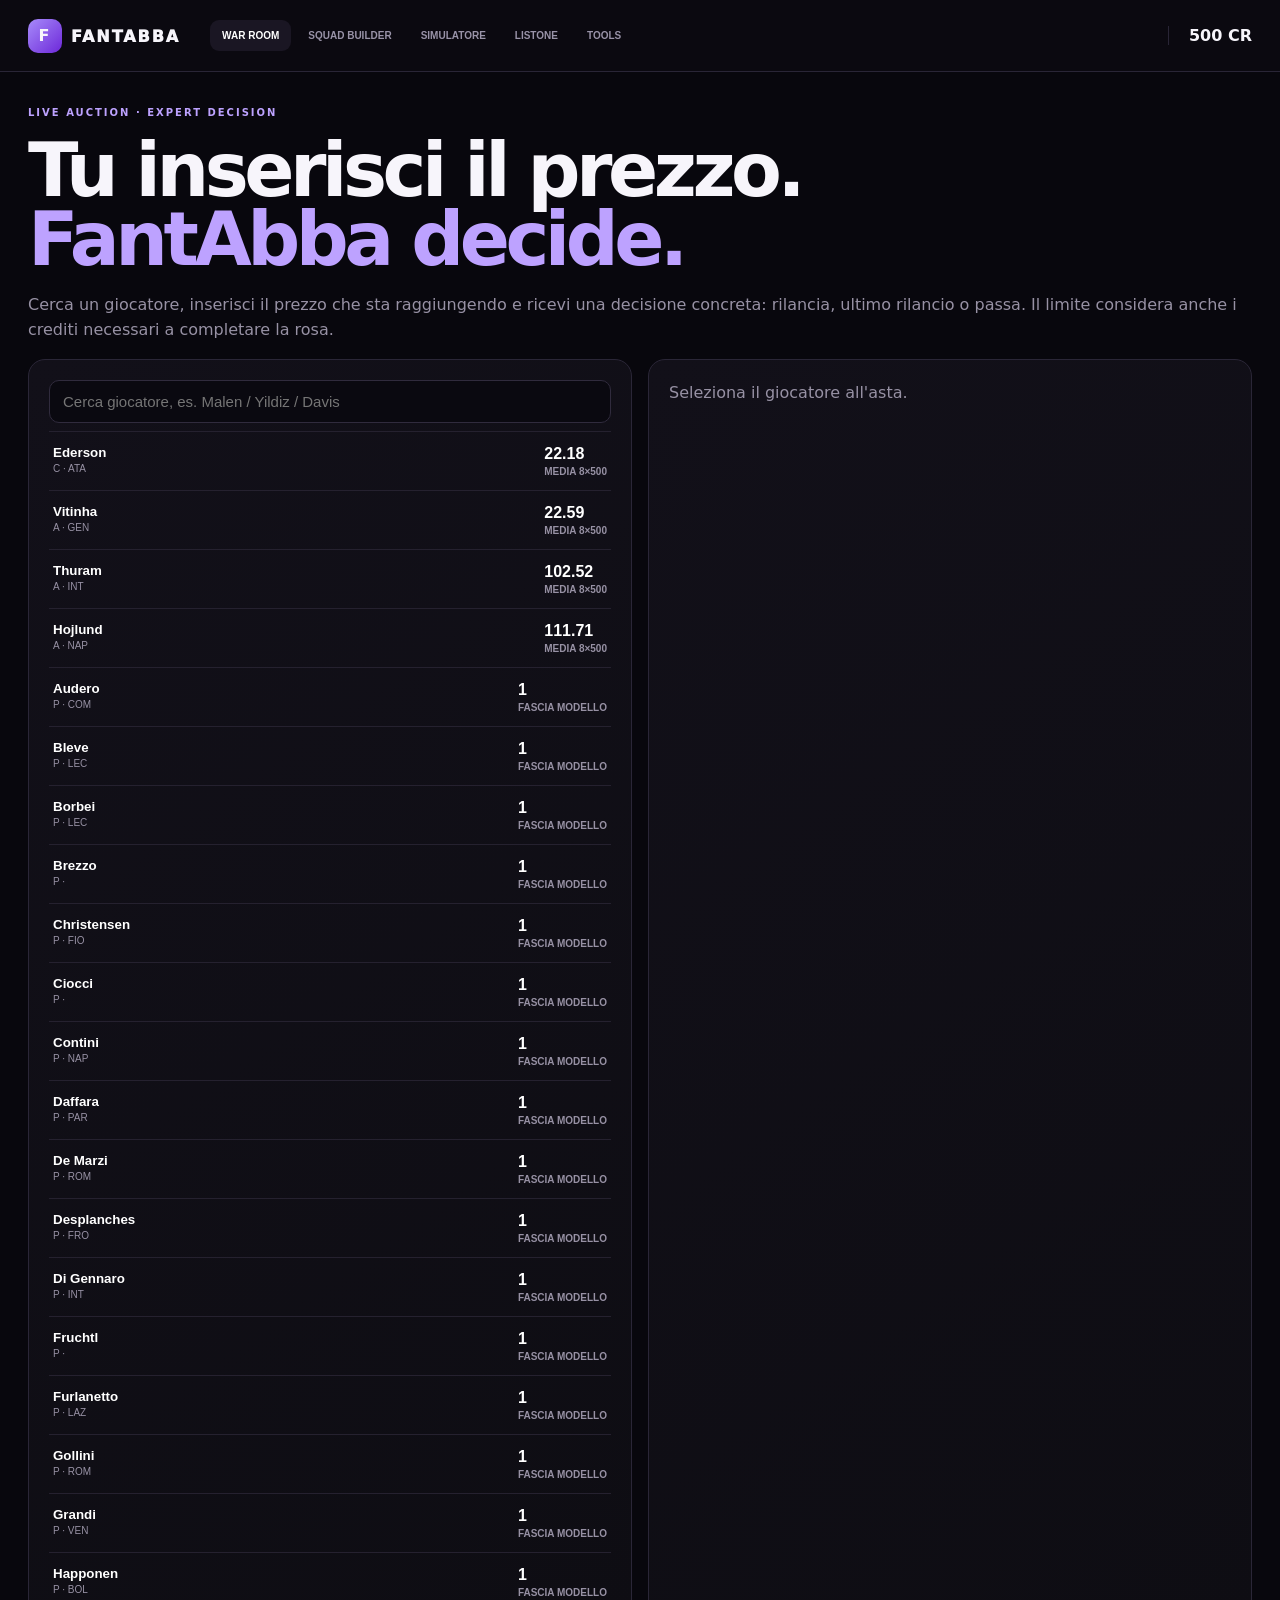
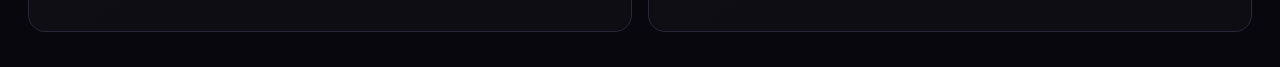
==== index.html @ ff983adf "Load verified auction references before the expert engine" ====
<!doctype html>
<html lang="it">
<head><meta charset="utf-8"><meta name="viewport" content="width=device-width,initial-scale=1"><meta name="theme-color" content="#08070d"><meta name="description" content="FantAbba — expert auction decision engine"><title>FantAbba — Expert Auction Engine</title></head>
<body><div style="font-family:system-ui;padding:40px;background:#08070d;color:#fff;min-height:100vh">Caricamento FantAbba…</div><script src="price-overrides.js?v=1"></script><script src="fantabba-engine.js?v=2"></script></body>
</html>
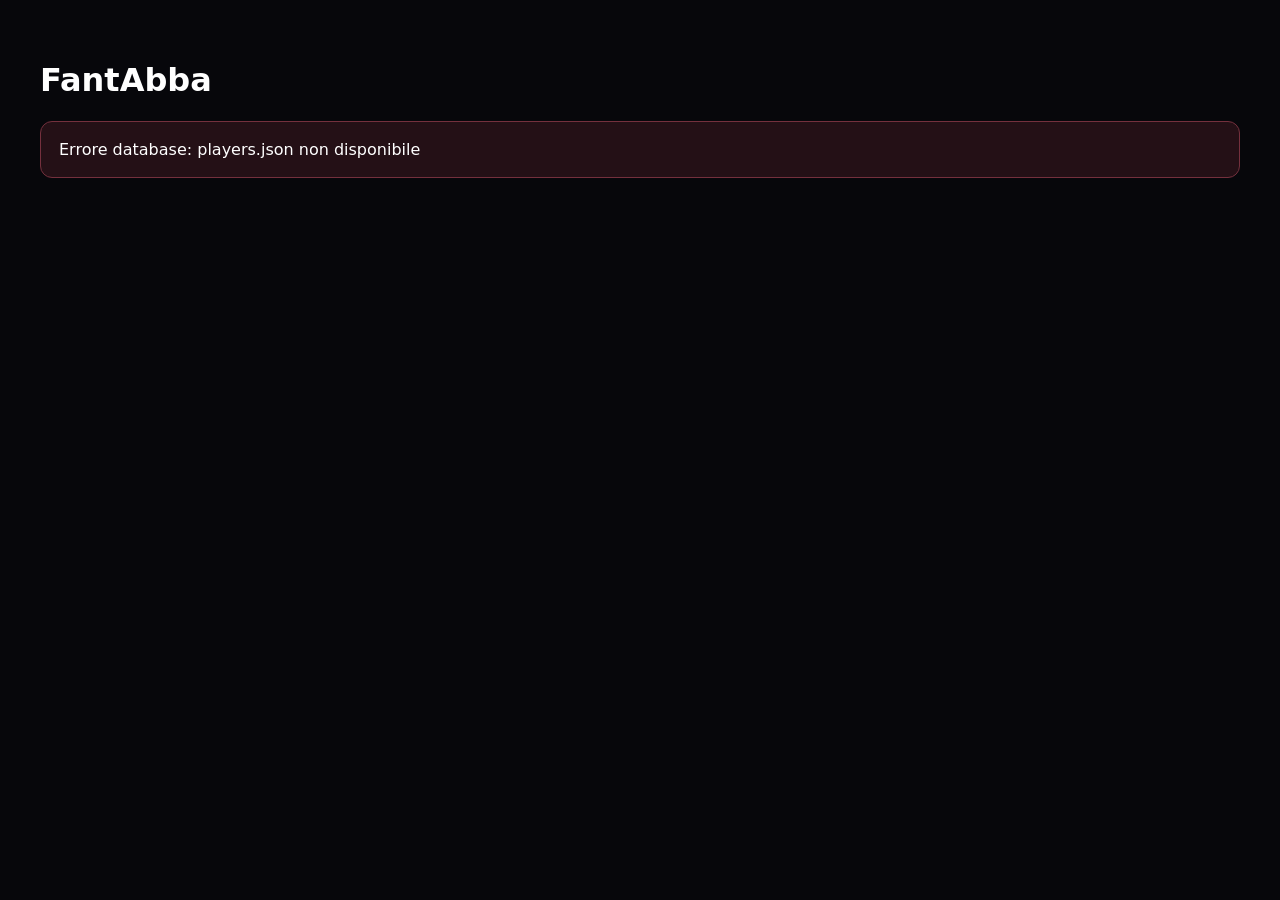
==== commit 13c95542: "FantAbba V6: switch to single stable frontend" ====
--- a/index.html
+++ b/index.html
@@ -1,5 +1 @@
-<!doctype html>
-<html lang="it">
-<head><meta charset="utf-8"><meta name="viewport" content="width=device-width,initial-scale=1"><meta name="theme-color" content="#08070d"><meta name="description" content="FantAbba — expert auction decision engine"><title>FantAbba — Expert Auction Engine</title></head>
-<body><div style="font-family:system-ui;padding:40px;background:#08070d;color:#fff;min-height:100vh">Caricamento FantAbba…</div><script src="price-overrides.js?v=1"></script><script src="fantabba-engine.js?v=2"></script></body>
-</html>
+<!doctype html><html lang="it"><head><meta charset="utf-8"><meta name="viewport" content="width=device-width,initial-scale=1"><meta name="theme-color" content="#07070b"><meta name="description" content="FantAbba — motore esperto per l'asta del fantacalcio"><title>FantAbba — Expert Fantasy Football Engine</title></head><body><div style="font-family:system-ui;padding:40px;background:#07070b;color:#fff;min-height:100vh">Avvio FantAbba…</div><script src="fantabba-v6.js?v=1"></script></body></html>
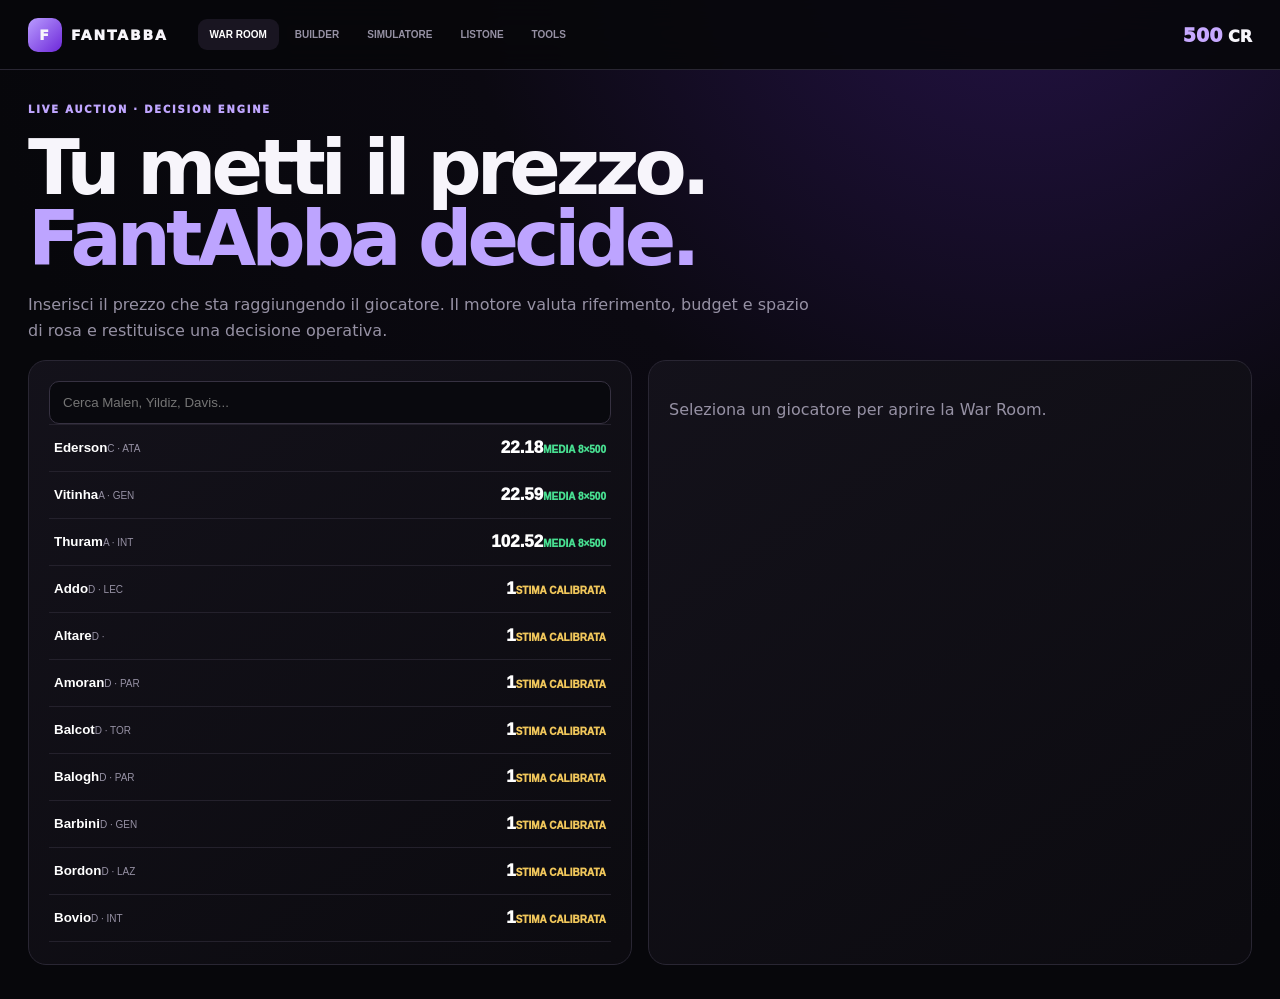
==== commit d272e61f: "FantAbba V6: load verified auction price layer before engine" ====
--- a/index.html
+++ b/index.html
@@ -1 +1 @@
-<!doctype html><html lang="it"><head><meta charset="utf-8"><meta name="viewport" content="width=device-width,initial-scale=1"><meta name="theme-color" content="#07070b"><meta name="description" content="FantAbba — motore esperto per l'asta del fantacalcio"><title>FantAbba — Expert Fantasy Football Engine</title></head><body><div style="font-family:system-ui;padding:40px;background:#07070b;color:#fff;min-height:100vh">Avvio FantAbba…</div><script src="fantabba-v6.js?v=1"></script></body></html>+<!doctype html><html lang="it"><head><meta charset="utf-8"><meta name="viewport" content="width=device-width,initial-scale=1"><meta name="theme-color" content="#07070b"><meta name="description" content="FantAbba — motore esperto per l'asta del fantacalcio"><title>FantAbba — Expert Fantasy Football Engine</title></head><body><div style="font-family:system-ui;padding:40px;background:#07070b;color:#fff;min-height:100vh">Avvio FantAbba…</div><script src="price-overrides.js?v=2"></script><script src="fantabba-v6.js?v=2"></script></body></html>
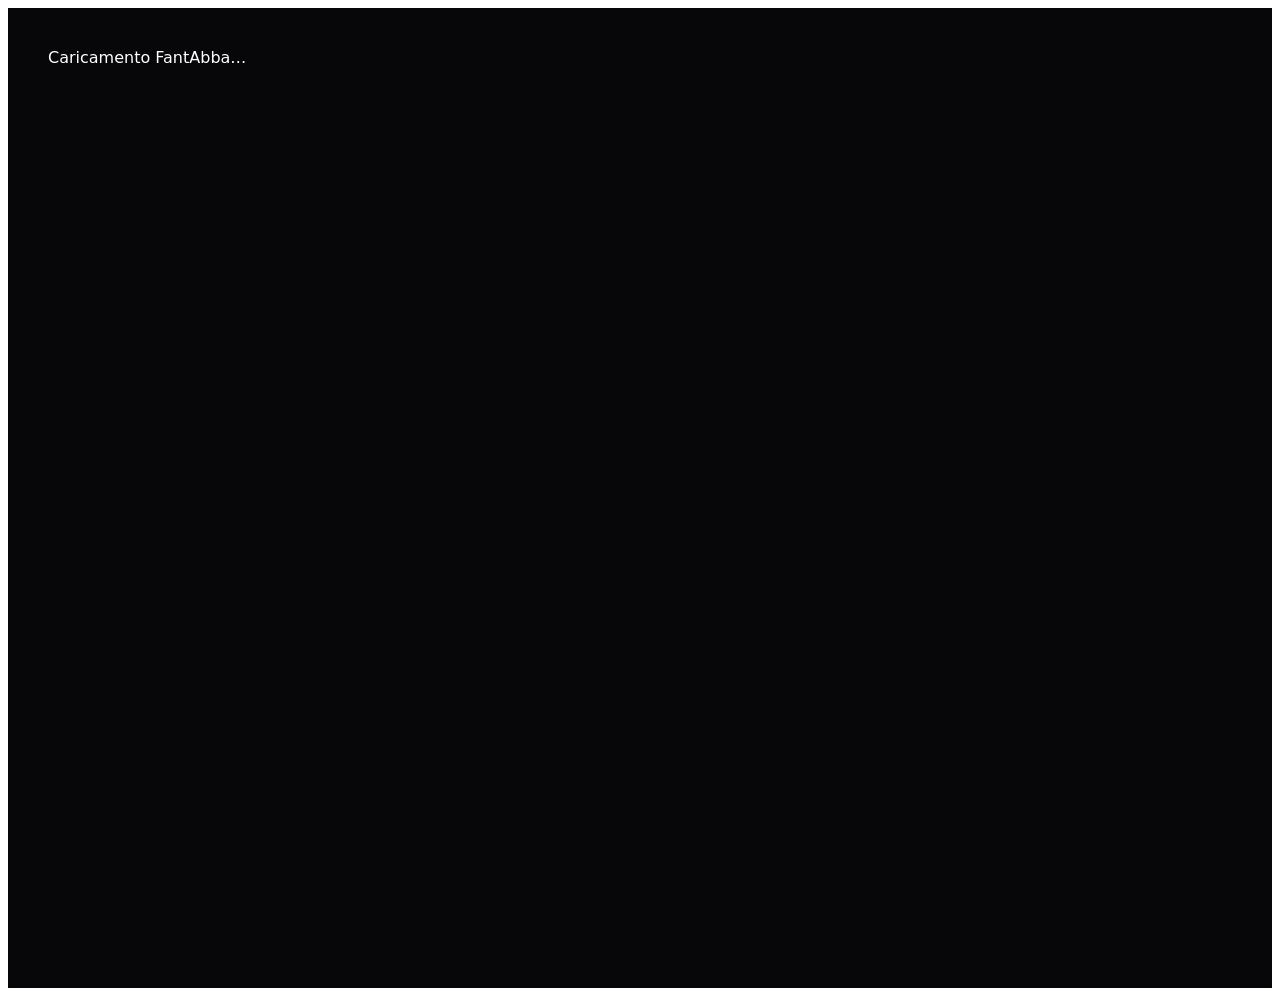
==== commit 3f8cbb91: "FantAbba V7: switch entrypoint to single rebuilt engine" ====
--- a/index.html
+++ b/index.html
@@ -1 +1 @@
-<!doctype html><html lang="it"><head><meta charset="utf-8"><meta name="viewport" content="width=device-width,initial-scale=1"><meta name="theme-color" content="#07070b"><meta name="description" content="FantAbba — motore esperto per l'asta del fantacalcio"><title>FantAbba — Expert Fantasy Football Engine</title></head><body><div style="font-family:system-ui;padding:40px;background:#07070b;color:#fff;min-height:100vh">Avvio FantAbba…</div><script src="price-overrides.js?v=2"></script><script src="fantabba-v6.js?v=2"></script></body></html>+<!doctype html><html lang="it"><head><meta charset="utf-8"><meta name="viewport" content="width=device-width,initial-scale=1"><meta name="theme-color" content="#07070a"><meta name="description" content="FantAbba — motore decisionale per il fantacalcio"><title>FantAbba — Auction Intelligence</title></head><body><div style="font-family:system-ui;padding:40px;background:#07070a;color:#fff;min-height:100vh">Caricamento FantAbba…</div><script src="price-overrides.js?v=3"></script><script src="fantabba-v7.js?v=1"></script></body></html>
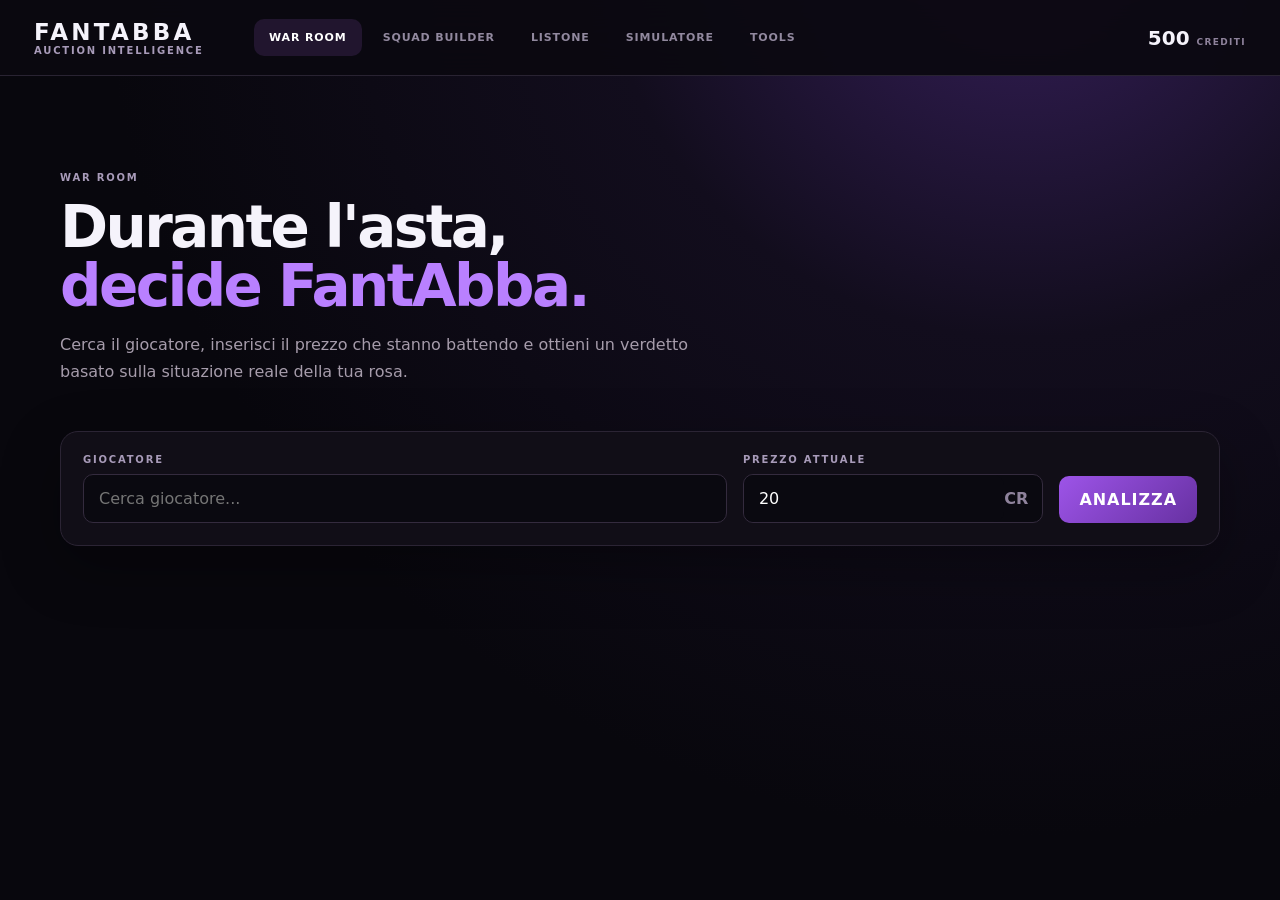
==== commit a20a523b: "Switch site to final single-engine architecture" ====
--- a/index.html
+++ b/index.html
@@ -1 +1 @@
-<!doctype html><html lang="it"><head><meta charset="utf-8"><meta name="viewport" content="width=device-width,initial-scale=1"><meta name="theme-color" content="#07070a"><meta name="description" content="FantAbba — motore decisionale per il fantacalcio"><title>FantAbba — Auction Intelligence</title></head><body><div style="font-family:system-ui;padding:40px;background:#07070a;color:#fff;min-height:100vh">Caricamento FantAbba…</div><script src="price-overrides.js?v=3"></script><script src="fantabba-v7.js?v=1"></script></body></html>+<!doctype html><html lang="it"><head><meta charset="utf-8"><meta name="viewport" content="width=device-width,initial-scale=1"><meta name="theme-color" content="#08070d"><meta name="description" content="FantAbba — Auction Intelligence per il Fantacalcio"><title>FantAbba — Auction Intelligence</title><link rel="stylesheet" href="ultimate-final.css?v=1"></head><body><div id="app"></div><script src="ultimate-final.js?v=1"></script></body></html>
--- a/ultimate-final.css
+++ b/ultimate-final.css
@@ -0,0 +1 @@
+*{box-sizing:border-box}body{margin:0;background:#08070d;color:#f5f3fb;font-family:Inter,system-ui,sans-serif}button,input,select{font:inherit}button{cursor:pointer}.fa-shell{min-height:100vh;background:radial-gradient(circle at 80% -10%,#38205e,#120d1d 30%,#08070d 65%)}header{height:76px;display:flex;align-items:center;padding:0 34px;border-bottom:1px solid #292332;background:#0b0911ee;backdrop-filter:blur(18px);position:sticky;top:0;z-index:10}.brand{display:flex;flex-direction:column;min-width:220px}.brand b{font-size:23px;letter-spacing:.14em}.brand span,label,.kicker{font-size:10px;letter-spacing:.18em;color:#a89bb9;font-weight:800}nav{display:flex;gap:6px;flex:1}.nav{border:0;background:transparent;color:#92899f;padding:12px 15px;border-radius:10px;font-size:11px;font-weight:800;letter-spacing:.08em}.nav:hover,.nav.active{background:#21152e;color:#fff}.budget{font-size:20px;font-weight:900}.budget small{font-size:9px;color:#8f839c;letter-spacing:.15em}main{max-width:1220px;margin:auto;padding:55px 30px 100px}.hero{padding:35px 0 30px}.hero h1{font-size:58px;line-height:1.02;letter-spacing:-.045em;margin:13px 0}.hero h1 em{font-style:normal;color:#b980ff}.hero p{max-width:680px;color:#a69cab;font-size:16px;line-height:1.65}.hero.compact{padding-top:10px}.hero.compact h1{font-size:44px}.panel{background:#110e17;border:1px solid #2b2434;border-radius:18px;padding:22px;box-shadow:0 20px 60px #0005}.war-grid{display:grid;grid-template-columns:1.5fr .7fr auto;gap:16px;align-items:end}.panel label{display:block;margin-bottom:9px}input,select{width:100%;background:#0a0910;border:1px solid #342b3e;color:#fff;border-radius:10px;padding:14px 15px;outline:none}input:focus,select:focus{border-color:#9e62df;box-shadow:0 0 0 3px #9e62df20}.price-input{display:flex;align-items:center;background:#0a0910;border:1px solid #342b3e;border-radius:10px}.price-input input{border:0}.price-input span{padding-right:14px;color:#8f839c;font-weight:900}.primary{border:0;border-radius:10px;background:linear-gradient(135deg,#9d54e8,#6731a2);color:#fff;padding:14px 20px;font-weight:900;letter-spacing:.06em;white-space:nowrap}.primary:hover{filter:brightness(1.12)}#suggest{position:absolute;width:min(600px,80vw);z-index:5}.war-grid>div:first-child{position:relative}.war-grid #suggest button{width:100%;display:flex;justify-content:space-between;border:1px solid #31263c;background:#17121e;color:#fff;padding:12px 14px}.war-grid #suggest small{color:#9f91ad}.decision{margin-top:20px;border:1px solid #392f45;border-radius:18px;padding:25px;background:#120e18}.decision.good{box-shadow:inset 4px 0 #62d6a0}.decision.warn{box-shadow:inset 4px 0 #e9b85d}.decision.bad{box-shadow:inset 4px 0 #f06a78}.decision h2{font-size:38px;margin:8px 0}.decision p{color:#a69cab}.decision-grid{display:grid;grid-template-columns:repeat(4,1fr);gap:10px;margin-top:25px}.decision-grid div{background:#0b0910;border:1px solid #292230;padding:16px;border-radius:12px}.decision-grid small{display:block;color:#8c8197;font-size:9px;letter-spacing:.12em}.decision-grid strong{display:block;font-size:25px;margin-top:7px}.advice{margin-top:18px;padding:14px;background:#0b0910;border-radius:10px;color:#c8bfce}.notice,.error,.fatal{padding:22px;background:#1a1118;border:1px solid #4b2836;border-radius:14px;margin-top:20px}.controls{display:flex;gap:12px;align-items:center}.controls select{max-width:280px}.roster-head{display:flex;justify-content:space-between;align-items:center;margin:25px 0}.roster-head h2{margin:7px 0;font-size:34px}.score{text-align:right;font-size:25px;font-weight:900}.score small{font-size:9px;color:#8c8197;letter-spacing:.14em}.roster-section{margin-top:24px}.roster-section h3{display:flex;justify-content:space-between;border-bottom:1px solid #292230;padding-bottom:10px}.roster-section h3 span{color:#8f839c}.players{display:grid;grid-template-columns:repeat(2,1fr);gap:7px}.player{display:grid;grid-template-columns:1fr .8fr 55px;gap:8px;align-items:center;background:#110e17;border:1px solid #292230;padding:12px;border-radius:10px}.player span{color:#8f839c;font-size:12px}.player strong{text-align:right}.filters{display:grid;grid-template-columns:1fr 180px 180px;gap:10px;margin-bottom:16px}.table{border:1px solid #2b2434;border-radius:15px;overflow:auto}.thead,.tr{display:grid;grid-template-columns:2fr .5fr 1fr .8fr 1fr;gap:10px;padding:13px 16px;min-width:760px}.thead{background:#15101c;color:#81768e;font-size:9px;letter-spacing:.12em;font-weight:900}.tr{border-top:1px solid #211b27;color:#c8bfce}.tr b{color:#fff}.simgrid{display:grid;grid-template-columns:repeat(3,1fr);gap:8px;margin-top:20px}.simgrid div{background:#110e17;border:1px solid #292230;padding:14px;border-radius:11px}.simgrid span,.simgrid small{display:block;margin-top:6px}.simgrid small{color:#8f839c;font-size:9px;letter-spacing:.1em}.tool-grid{display:grid;grid-template-columns:repeat(2,1fr);gap:14px}.tool{background:#110e17;border:1px solid #2b2434;border-radius:15px;padding:24px;min-height:140px}.tool b{letter-spacing:.08em}.tool p{color:#9f94a7;line-height:1.5}.fatal{max-width:700px;margin:15vh auto;text-align:center}code{color:#d99cff}@media(max-width:800px){header{padding:0 15px}.brand{min-width:auto}.brand span{display:none}nav{overflow:auto;margin:0 10px}.nav{padding:10px 8px;font-size:9px}.budget{display:none}main{padding:35px 16px}.hero h1{font-size:43px}.war-grid,.filters{grid-template-columns:1fr}.decision-grid{grid-template-columns:repeat(2,1fr)}.players,.tool-grid,.simgrid{grid-template-columns:1fr}.controls{flex-direction:column;align-items:stretch}.controls select{max-width:none}.primary{width:100%}}
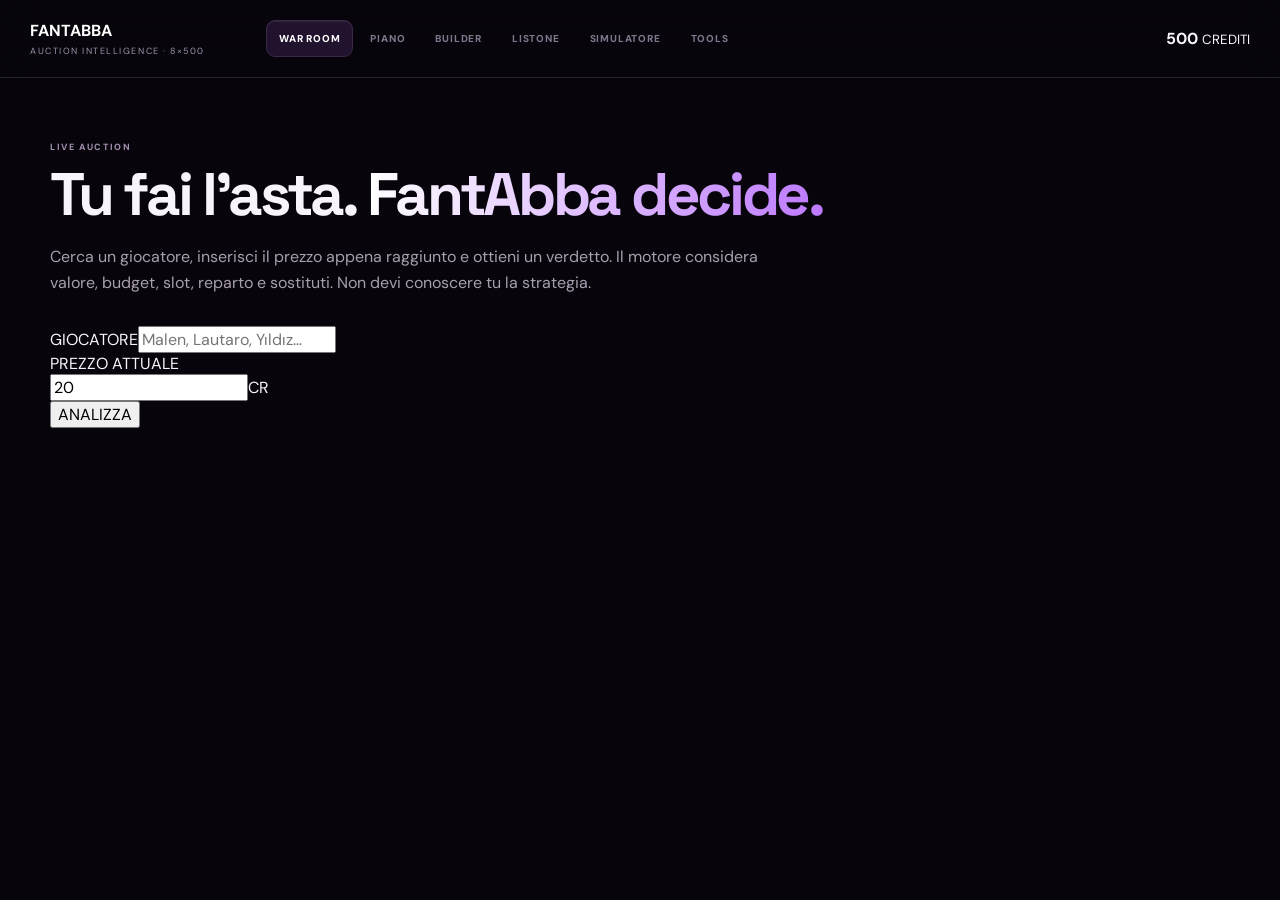
==== commit ed0f5cff: "FantAbba V11: entrypoint unico, rimuove il vecchio price override che falsava i prezzi" ====
--- a/index.html
+++ b/index.html
@@ -1 +1 @@
-<!doctype html><html lang="it"><head><meta charset="utf-8"><meta name="viewport" content="width=device-width,initial-scale=1"><meta name="theme-color" content="#08070d"><meta name="description" content="FantAbba — Auction Intelligence per il Fantacalcio"><title>FantAbba — Auction Intelligence</title><link rel="stylesheet" href="ultimate-final.css?v=1"></head><body><div id="app"></div><script src="ultimate-final.js?v=1"></script></body></html>+<!doctype html><html lang="it"><head><meta charset="utf-8"><meta name="viewport" content="width=device-width,initial-scale=1"><meta name="theme-color" content="#07050b"><meta name="description" content="FantAbba — Auction Intelligence per il Fantacalcio"><title>FantAbba — Auction Intelligence</title><link rel="preconnect" href="https://fonts.googleapis.com"><link rel="preconnect" href="https://fonts.gstatic.com" crossorigin><link href="https://fonts.googleapis.com/css2?family=DM+Sans:wght@400;500;600;700&family=Space+Grotesk:wght@500;600;700&display=swap" rel="stylesheet"><link rel="stylesheet" href="ultimate-final.css?v=11"></head><body><div id="app"></div><script src="fantabba-v11.js?v=11"></script></body></html>
--- a/ultimate-final.css
+++ b/ultimate-final.css
@@ -1 +1 @@
-*{box-sizing:border-box}body{margin:0;background:#08070d;color:#f5f3fb;font-family:Inter,system-ui,sans-serif}button,input,select{font:inherit}button{cursor:pointer}.fa-shell{min-height:100vh;background:radial-gradient(circle at 80% -10%,#38205e,#120d1d 30%,#08070d 65%)}header{height:76px;display:flex;align-items:center;padding:0 34px;border-bottom:1px solid #292332;background:#0b0911ee;backdrop-filter:blur(18px);position:sticky;top:0;z-index:10}.brand{display:flex;flex-direction:column;min-width:220px}.brand b{font-size:23px;letter-spacing:.14em}.brand span,label,.kicker{font-size:10px;letter-spacing:.18em;color:#a89bb9;font-weight:800}nav{display:flex;gap:6px;flex:1}.nav{border:0;background:transparent;color:#92899f;padding:12px 15px;border-radius:10px;font-size:11px;font-weight:800;letter-spacing:.08em}.nav:hover,.nav.active{background:#21152e;color:#fff}.budget{font-size:20px;font-weight:900}.budget small{font-size:9px;color:#8f839c;letter-spacing:.15em}main{max-width:1220px;margin:auto;padding:55px 30px 100px}.hero{padding:35px 0 30px}.hero h1{font-size:58px;line-height:1.02;letter-spacing:-.045em;margin:13px 0}.hero h1 em{font-style:normal;color:#b980ff}.hero p{max-width:680px;color:#a69cab;font-size:16px;line-height:1.65}.hero.compact{padding-top:10px}.hero.compact h1{font-size:44px}.panel{background:#110e17;border:1px solid #2b2434;border-radius:18px;padding:22px;box-shadow:0 20px 60px #0005}.war-grid{display:grid;grid-template-columns:1.5fr .7fr auto;gap:16px;align-items:end}.panel label{display:block;margin-bottom:9px}input,select{width:100%;background:#0a0910;border:1px solid #342b3e;color:#fff;border-radius:10px;padding:14px 15px;outline:none}input:focus,select:focus{border-color:#9e62df;box-shadow:0 0 0 3px #9e62df20}.price-input{display:flex;align-items:center;background:#0a0910;border:1px solid #342b3e;border-radius:10px}.price-input input{border:0}.price-input span{padding-right:14px;color:#8f839c;font-weight:900}.primary{border:0;border-radius:10px;background:linear-gradient(135deg,#9d54e8,#6731a2);color:#fff;padding:14px 20px;font-weight:900;letter-spacing:.06em;white-space:nowrap}.primary:hover{filter:brightness(1.12)}#suggest{position:absolute;width:min(600px,80vw);z-index:5}.war-grid>div:first-child{position:relative}.war-grid #suggest button{width:100%;display:flex;justify-content:space-between;border:1px solid #31263c;background:#17121e;color:#fff;padding:12px 14px}.war-grid #suggest small{color:#9f91ad}.decision{margin-top:20px;border:1px solid #392f45;border-radius:18px;padding:25px;background:#120e18}.decision.good{box-shadow:inset 4px 0 #62d6a0}.decision.warn{box-shadow:inset 4px 0 #e9b85d}.decision.bad{box-shadow:inset 4px 0 #f06a78}.decision h2{font-size:38px;margin:8px 0}.decision p{color:#a69cab}.decision-grid{display:grid;grid-template-columns:repeat(4,1fr);gap:10px;margin-top:25px}.decision-grid div{background:#0b0910;border:1px solid #292230;padding:16px;border-radius:12px}.decision-grid small{display:block;color:#8c8197;font-size:9px;letter-spacing:.12em}.decision-grid strong{display:block;font-size:25px;margin-top:7px}.advice{margin-top:18px;padding:14px;background:#0b0910;border-radius:10px;color:#c8bfce}.notice,.error,.fatal{padding:22px;background:#1a1118;border:1px solid #4b2836;border-radius:14px;margin-top:20px}.controls{display:flex;gap:12px;align-items:center}.controls select{max-width:280px}.roster-head{display:flex;justify-content:space-between;align-items:center;margin:25px 0}.roster-head h2{margin:7px 0;font-size:34px}.score{text-align:right;font-size:25px;font-weight:900}.score small{font-size:9px;color:#8c8197;letter-spacing:.14em}.roster-section{margin-top:24px}.roster-section h3{display:flex;justify-content:space-between;border-bottom:1px solid #292230;padding-bottom:10px}.roster-section h3 span{color:#8f839c}.players{display:grid;grid-template-columns:repeat(2,1fr);gap:7px}.player{display:grid;grid-template-columns:1fr .8fr 55px;gap:8px;align-items:center;background:#110e17;border:1px solid #292230;padding:12px;border-radius:10px}.player span{color:#8f839c;font-size:12px}.player strong{text-align:right}.filters{display:grid;grid-template-columns:1fr 180px 180px;gap:10px;margin-bottom:16px}.table{border:1px solid #2b2434;border-radius:15px;overflow:auto}.thead,.tr{display:grid;grid-template-columns:2fr .5fr 1fr .8fr 1fr;gap:10px;padding:13px 16px;min-width:760px}.thead{background:#15101c;color:#81768e;font-size:9px;letter-spacing:.12em;font-weight:900}.tr{border-top:1px solid #211b27;color:#c8bfce}.tr b{color:#fff}.simgrid{display:grid;grid-template-columns:repeat(3,1fr);gap:8px;margin-top:20px}.simgrid div{background:#110e17;border:1px solid #292230;padding:14px;border-radius:11px}.simgrid span,.simgrid small{display:block;margin-top:6px}.simgrid small{color:#8f839c;font-size:9px;letter-spacing:.1em}.tool-grid{display:grid;grid-template-columns:repeat(2,1fr);gap:14px}.tool{background:#110e17;border:1px solid #2b2434;border-radius:15px;padding:24px;min-height:140px}.tool b{letter-spacing:.08em}.tool p{color:#9f94a7;line-height:1.5}.fatal{max-width:700px;margin:15vh auto;text-align:center}code{color:#d99cff}@media(max-width:800px){header{padding:0 15px}.brand{min-width:auto}.brand span{display:none}nav{overflow:auto;margin:0 10px}.nav{padding:10px 8px;font-size:9px}.budget{display:none}main{padding:35px 16px}.hero h1{font-size:43px}.war-grid,.filters{grid-template-columns:1fr}.decision-grid{grid-template-columns:repeat(2,1fr)}.players,.tool-grid,.simgrid{grid-template-columns:1fr}.controls{flex-direction:column;align-items:stretch}.controls select{max-width:none}.primary{width:100%}}+*{box-sizing:border-box}html{background:#07050b}body{margin:0;background:#07050b;color:#f7f4fb;font-family:'DM Sans',system-ui,sans-serif}button,input,select{font:inherit}button{cursor:pointer}.shell{min-height:100vh;background:radial-gradient(900px 500px at 80% -5%,#3b1760 0%,rgba(59,23,96,.24) 42%,transparent 70%),radial-gradient(700px 500px at -10% 30%,#211033 0%,transparent 68%)}header{height:78px;display:flex;align-items:center;gap:26px;padding:0 30px;border-bottom:1px solid #292331;background:rgba(8,6,12,.84);backdrop-filter:blur(22px);position:sticky;top:0;z-index:20}.brand{border:0;background:none;color:#fff;text-align:left;display:flex;flex-direction:column;min-width:210px;padding:0}.brand strong{font-family:'Space Grotesk',sans-serif;font-size:22px;letter-spacing:.13em}.brand span{font-size:9px;letter-spacing:.17em;color:#9f91ad;margin-top:4px}nav{display:flex;gap:4px;flex:1;overflow:auto}.nav{border:1px solid transparent;background:transparent;color:#81778d;border-radius:9px;padding:11px 12px;font-size:10px;font-weight:800;letter-spacing:.08em;white-space:nowrap}.nav:hover{color:#fff;background:#17111e}.nav.active{color:#fff;background:#21132e;border-color:#3b2749;box-shadow:inset 0 1px #ffffff12}.wallet{min-width:92px;text-align:right}.wallet b{display:block;font-family:'Space Grotesk',sans-serif;font-size:22px}.wallet span{font-size:8px;color:#887b94;letter-spacing:.14em}main{max-width:1240px;margin:auto;padding:56px 30px 110px}.hero{padding:0 0 30px;max-width:900px}.hero h1{font-family:'Space Grotesk',sans-serif;font-size:60px;line-height:1.01;letter-spacing:-.055em;margin:10px 0 18px}.hero h1 em{font-style:normal;background:linear-gradient(90deg,#fff,#bd79ff);-webkit-background-clip:text;color:transparent}.hero p{color:#a89eaf;font-size:16px;line-height:1.65;max-width:720px;margin:0}.eyebrow,.field label,.hero>span{font-size:9px;letter-spacing:.18em;font-weight:800;color:#a28fac}.warbox,.builderbar,.sim-controls,.filters,.plan-note{background:rgba(17,12,23,.88);border:1px solid #30263a;border-radius:18px;padding:18px;box-shadow:0 25px 70px rgba(0,0,0,.24)}.warbox{display:grid;grid-template-columns:1.7fr .65fr auto;gap:13px;align-items:end}.field{position:relative}.field label,.sim-controls label,.filters label{display:block;margin:0 0 8px}.field input,.filters input,.filters select,.builderbar select,.sim-controls select{width:100%;height:48px;background:#09070d;border:1px solid #362c40;color:#fff;border-radius:10px;padding:0 14px;outline:0}.field input:focus,.filters input:focus,.filters select:focus,.builderbar select:focus,.sim-controls select:focus{border-color:#a35ee0;box-shadow:0 0 0 3px #a35ee018}.price>div{display:flex;align-items:center;background:#09070d;border:1px solid #362c40;border-radius:10px}.price input{border:0}.price b{padding-right:14px;color:#82758e}.cta{height:48px;border:0;border-radius:10px;padding:0 19px;background:linear-gradient(135deg,#a64fea,#6e2fa8);color:#fff;font-weight:900;font-size:10px;letter-spacing:.08em;box-shadow:0 10px 30px #6e2fa830}.cta:hover{transform:translateY(-1px);filter:brightness(1.1)}#suggest{position:absolute;left:0;right:0;top:72px;z-index:30;box-shadow:0 20px 50px #0009}.warbox .field:first-child{position:relative}.warbox #suggest button{width:100%;display:flex;justify-content:space-between;align-items:center;padding:12px 14px;background:#16101c;border:1px solid #34273f;color:#fff;text-align:left}.warbox #suggest button:hover{background:#24172f}.warbox #suggest span{font-size:10px;color:#9d91a8}.verdict{margin-top:18px;border:1px solid #342a3d;border-radius:20px;padding:26px;background:linear-gradient(145deg,#130e19,#0e0b12)}.verdict.good{box-shadow:inset 4px 0 #58d4a1}.verdict.warn{box-shadow:inset 4px 0 #e7b45d}.verdict.bad{box-shadow:inset 4px 0 #ef6476}.verdict-top{display:flex;justify-content:space-between;gap:30px;align-items:center}.verdict h2{font-family:'Space Grotesk';font-size:42px;margin:8px 0 5px}.verdict p{color:#9f94a8;margin:0}.bigprice{text-align:right}.bigprice small,.metrics small{display:block;font-size:8px;letter-spacing:.15em;color:#84778f}.bigprice strong{font-family:'Space Grotesk';font-size:54px;line-height:1}.bigprice span{color:#84778f;font-weight:800}.metrics{display:grid;grid-template-columns:repeat(4,1fr);gap:8px;margin-top:24px}.metrics>div{background:#0a080e;border:1px solid #292230;border-radius:12px;padding:15px}.metrics b{display:block;font-family:'Space Grotesk';font-size:24px;margin-top:8px}.metrics span{font-size:9px;color:#756a80}.callout{margin-top:10px;padding:14px 16px;background:#0b0910;border-radius:11px;border:1px solid #25202c}.callout strong{display:block}.callout span{display:block;color:#94889f;margin-top:5px;font-size:12px}.alert,.fatal{margin-top:18px;padding:20px;border:1px solid #542d3b;background:#190f16;border-radius:14px}.alert b,.alert span{display:block}.alert span{color:#aa9dad;margin-top:5px}.plan-note{display:flex;align-items:center;gap:18px;margin-bottom:12px}.plan-note b{font-family:'Space Grotesk';font-size:18px}.plan-note span{font-weight:800;color:#d6cbe0}.plan-note small{color:#8d8198}.plan-row{display:grid;grid-template-columns:170px 1fr;gap:14px;padding:18px 0;border-bottom:1px solid #211b28}.roletitle{display:flex;flex-direction:column;gap:4px}.roletitle span{font-size:10px;color:#a868dc;letter-spacing:.15em;font-weight:900}.roletitle strong{font-family:'Space Grotesk';font-size:19px}.roletitle small{color:#83788e;font-size:10px}.targets{display:grid;grid-template-columns:repeat(3,1fr);gap:9px}.targets article{padding:15px;background:#100c15;border:1px solid #2c2435;border-radius:13px}.targets article>span,.tool>span{display:block;font-size:8px;letter-spacing:.15em;color:#907c9f;font-weight:900}.targets article b{display:block;font-size:15px;margin:9px 0 4px}.targets article small{color:#8d8197;font-size:10px}.builderbar{display:flex;justify-content:space-between;align-items:end;gap:15px}.builderbar>div{width:320px}.builderbar label{display:block;font-size:9px;color:#92869b;letter-spacing:.16em;margin-bottom:8px}.summary{margin-top:18px;padding:22px;border:1px solid #34283d;border-radius:18px;background:#100c15;display:grid;grid-template-columns:260px 1fr;gap:30px;align-items:center}.summary span{font-size:9px;color:#91849b;letter-spacing:.16em}.summary strong{display:block;font-family:'Space Grotesk';font-size:40px;margin:5px 0}.summary small{color:#91859b}.bars{display:flex;flex-direction:column;gap:9px}.bars i{display:grid;grid-template-columns:25px 1fr;align-items:center;gap:8px}.bars label{font-size:9px;color:#9a8ca5}.bars em{display:block;height:7px;border-radius:99px;background:linear-gradient(90deg,#7c3caf,#d69bff);box-shadow:0 0 18px #9c56d955}.roster-grid{display:grid;grid-template-columns:repeat(2,1fr);gap:13px;margin-top:13px}.roster-card{border:1px solid #2d2435;border-radius:16px;background:#100c15;overflow:hidden}.roster-card header{position:static;height:auto;border:0;border-bottom:1px solid #28202f;background:#15101a;padding:15px 17px;display:grid;grid-template-columns:1fr auto auto;gap:12px}.roster-card header div{display:flex;align-items:center;gap:9px}.roster-card header div span{font-size:9px;color:#ad6fe0;font-weight:900}.roster-card header div b{font-family:'Space Grotesk'}.roster-card header strong{font-family:'Space Grotesk'}.roster-card header small{color:#84798f}.roster-list div{display:grid;grid-template-columns:1fr .9fr 45px;gap:8px;padding:10px 15px;border-bottom:1px solid #211b28}.roster-list span{font-size:10px;color:#7f748a}.roster-list strong{text-align:right}.roster-card footer{padding:10px 15px;color:#796d84;font-size:9px;letter-spacing:.05em}.filters{display:grid;grid-template-columns:1fr 190px 190px;gap:9px;margin-bottom:13px}.table{border:1px solid #2d2435;border-radius:15px;overflow:auto;background:#0d0a11}.thead,.tr{display:grid;grid-template-columns:2fr .55fr 1fr .8fr 1fr;min-width:760px;gap:10px;padding:13px 16px}.thead{background:#15101b;color:#786c84;font-size:8px;letter-spacing:.15em;font-weight:900}.tr{border-top:1px solid #201a27;color:#aaa0b1;align-items:center}.tr:hover{background:#130e18}.tr b{color:#fff}.role{color:#b36fe6;font-weight:900}.source{font-size:9px;color:#8a7c95}.source.real{color:#62cfa1}.sim-controls{display:grid;grid-template-columns:1fr 260px auto;gap:12px;align-items:end}.sim-controls label{grid-column:1/-1}.sim-head{display:flex;justify-content:space-between;margin:18px 0 8px;color:#d7cddd}.sim-head span{color:#80748c;font-size:11px}.sim-list{border:1px solid #2d2435;border-radius:15px;overflow:hidden}.sim-list>div{display:grid;grid-template-columns:1.7fr .8fr .7fr .6fr;gap:10px;padding:12px 15px;border-bottom:1px solid #211b28;background:#0e0b12}.sim-list>div:hover{background:#15101c}.sim-list small{color:#776c83}.sim-list strong{text-align:right}.sim-list em{font-style:normal;font-size:8px;letter-spacing:.12em;text-align:right}.green{color:#58d4a1}.amber{color:#e7b45d}.toolgrid{display:grid;grid-template-columns:repeat(2,1fr);gap:13px}.tool{padding:22px;background:#100c15;border:1px solid #2d2435;border-radius:16px;min-height:220px}.tool h3{font-family:'Space Grotesk';font-size:22px;margin:10px 0}.tool p{color:#93879c;line-height:1.55}.tool button{border:0;background:none;color:#b66fe6;font-size:10px;font-weight:900;letter-spacing:.08em;padding:0}.mini-list{margin-top:14px}.mini-list div{display:flex;justify-content:space-between;padding:8px 0;border-bottom:1px solid #211b28}.mini-list small{color:#84798f}.fatal{max-width:620px;margin:15vh auto;text-align:center}.fatal>span{color:#a765dc;letter-spacing:.2em;font-size:10px}.fatal h1{font-family:'Space Grotesk';font-size:38px}.fatal p{color:#aa9dad}@media(max-width:900px){header{padding:0 14px;gap:10px}.brand{min-width:auto}.brand span{display:none}.nav{font-size:8px;padding:10px 7px}.wallet{display:none}main{padding:38px 15px 80px}.hero h1{font-size:44px}.warbox,.filters,.sim-controls{grid-template-columns:1fr}.metrics{grid-template-columns:repeat(2,1fr)}.verdict-top{align-items:flex-start;flex-direction:column}.bigprice{text-align:left}.plan-row{grid-template-columns:1fr}.targets,.roster-grid,.toolgrid{grid-template-columns:1fr}.builderbar{display:block}.builderbar>div{width:100%;margin-bottom:12px}.summary{grid-template-columns:1fr}.roster-card header{position:static}.sim-controls label{grid-column:auto}}
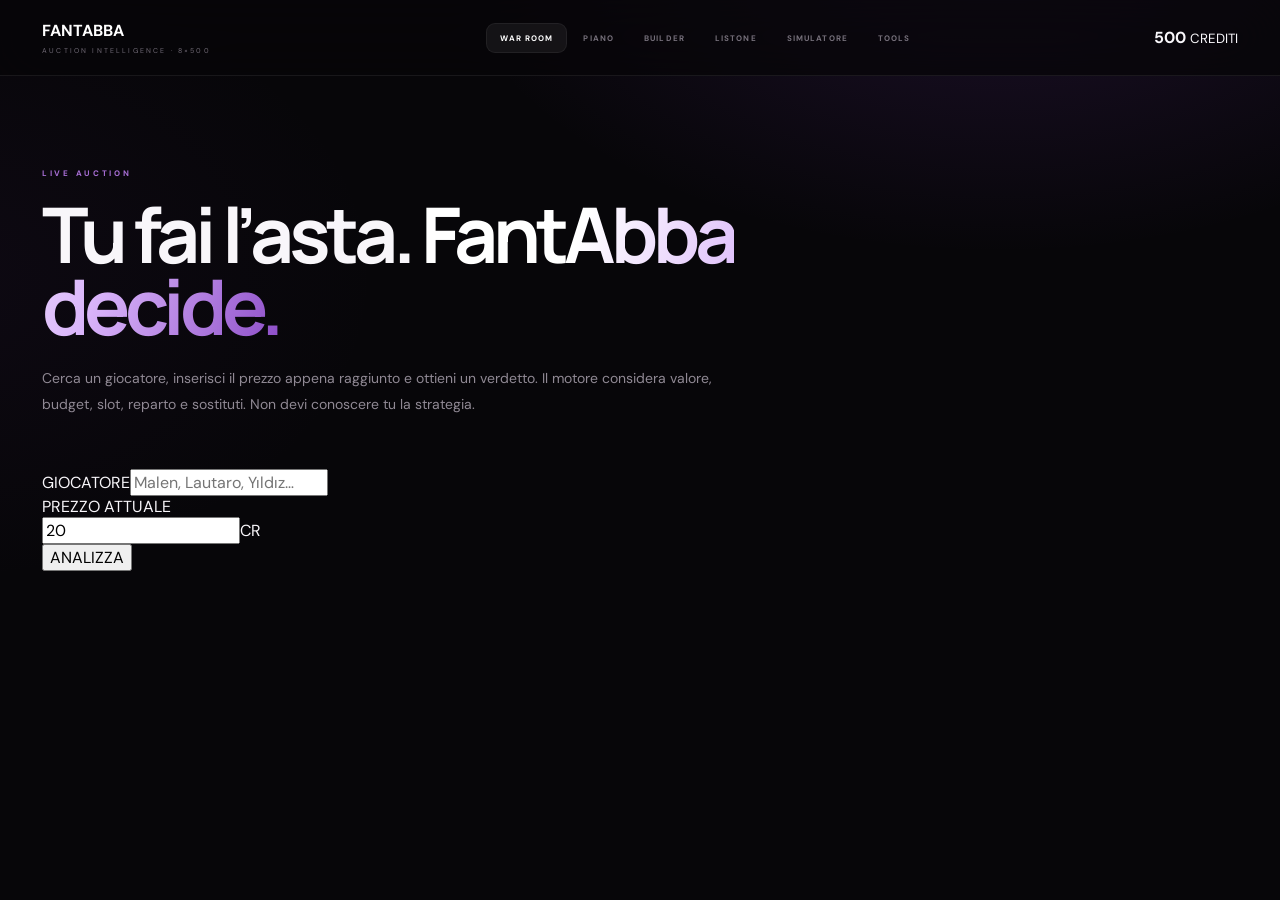
==== commit e2fc5d2e: "Refresh premium UI entrypoint" ====
--- a/index.html
+++ b/index.html
@@ -1 +1 @@
-<!doctype html><html lang="it"><head><meta charset="utf-8"><meta name="viewport" content="width=device-width,initial-scale=1"><meta name="theme-color" content="#07050b"><meta name="description" content="FantAbba — Auction Intelligence per il Fantacalcio"><title>FantAbba — Auction Intelligence</title><link rel="preconnect" href="https://fonts.googleapis.com"><link rel="preconnect" href="https://fonts.gstatic.com" crossorigin><link href="https://fonts.googleapis.com/css2?family=DM+Sans:wght@400;500;600;700&family=Space+Grotesk:wght@500;600;700&display=swap" rel="stylesheet"><link rel="stylesheet" href="ultimate-final.css?v=11"></head><body><div id="app"></div><script src="fantabba-v11.js?v=11"></script></body></html>+<!doctype html><html lang="it"><head><meta charset="utf-8"><meta name="viewport" content="width=device-width,initial-scale=1"><meta name="theme-color" content="#070609"><meta name="description" content="FantAbba — Auction Intelligence per il Fantacalcio"><title>FantAbba — Auction Intelligence</title><link rel="preconnect" href="https://fonts.googleapis.com"><link rel="preconnect" href="https://fonts.gstatic.com" crossorigin><link href="https://fonts.googleapis.com/css2?family=DM+Sans:wght@400;500;600;700&family=Manrope:wght@500;600;700;800&display=swap" rel="stylesheet"><link rel="stylesheet" href="ultimate-final.css?v=12"><style>body:after{content:'';position:fixed;inset:0;pointer-events:none;background:linear-gradient(90deg,rgba(255,255,255,.012) 1px,transparent 1px);background-size:80px 80px;mask-image:linear-gradient(to bottom,black,transparent 65%);opacity:.22}</style></head><body><div id="app"></div><script src="fantabba-v11.js?v=11"></script></body></html>
--- a/ultimate-final.css
+++ b/ultimate-final.css
@@ -1 +1,2 @@
-*{box-sizing:border-box}html{background:#07050b}body{margin:0;background:#07050b;color:#f7f4fb;font-family:'DM Sans',system-ui,sans-serif}button,input,select{font:inherit}button{cursor:pointer}.shell{min-height:100vh;background:radial-gradient(900px 500px at 80% -5%,#3b1760 0%,rgba(59,23,96,.24) 42%,transparent 70%),radial-gradient(700px 500px at -10% 30%,#211033 0%,transparent 68%)}header{height:78px;display:flex;align-items:center;gap:26px;padding:0 30px;border-bottom:1px solid #292331;background:rgba(8,6,12,.84);backdrop-filter:blur(22px);position:sticky;top:0;z-index:20}.brand{border:0;background:none;color:#fff;text-align:left;display:flex;flex-direction:column;min-width:210px;padding:0}.brand strong{font-family:'Space Grotesk',sans-serif;font-size:22px;letter-spacing:.13em}.brand span{font-size:9px;letter-spacing:.17em;color:#9f91ad;margin-top:4px}nav{display:flex;gap:4px;flex:1;overflow:auto}.nav{border:1px solid transparent;background:transparent;color:#81778d;border-radius:9px;padding:11px 12px;font-size:10px;font-weight:800;letter-spacing:.08em;white-space:nowrap}.nav:hover{color:#fff;background:#17111e}.nav.active{color:#fff;background:#21132e;border-color:#3b2749;box-shadow:inset 0 1px #ffffff12}.wallet{min-width:92px;text-align:right}.wallet b{display:block;font-family:'Space Grotesk',sans-serif;font-size:22px}.wallet span{font-size:8px;color:#887b94;letter-spacing:.14em}main{max-width:1240px;margin:auto;padding:56px 30px 110px}.hero{padding:0 0 30px;max-width:900px}.hero h1{font-family:'Space Grotesk',sans-serif;font-size:60px;line-height:1.01;letter-spacing:-.055em;margin:10px 0 18px}.hero h1 em{font-style:normal;background:linear-gradient(90deg,#fff,#bd79ff);-webkit-background-clip:text;color:transparent}.hero p{color:#a89eaf;font-size:16px;line-height:1.65;max-width:720px;margin:0}.eyebrow,.field label,.hero>span{font-size:9px;letter-spacing:.18em;font-weight:800;color:#a28fac}.warbox,.builderbar,.sim-controls,.filters,.plan-note{background:rgba(17,12,23,.88);border:1px solid #30263a;border-radius:18px;padding:18px;box-shadow:0 25px 70px rgba(0,0,0,.24)}.warbox{display:grid;grid-template-columns:1.7fr .65fr auto;gap:13px;align-items:end}.field{position:relative}.field label,.sim-controls label,.filters label{display:block;margin:0 0 8px}.field input,.filters input,.filters select,.builderbar select,.sim-controls select{width:100%;height:48px;background:#09070d;border:1px solid #362c40;color:#fff;border-radius:10px;padding:0 14px;outline:0}.field input:focus,.filters input:focus,.filters select:focus,.builderbar select:focus,.sim-controls select:focus{border-color:#a35ee0;box-shadow:0 0 0 3px #a35ee018}.price>div{display:flex;align-items:center;background:#09070d;border:1px solid #362c40;border-radius:10px}.price input{border:0}.price b{padding-right:14px;color:#82758e}.cta{height:48px;border:0;border-radius:10px;padding:0 19px;background:linear-gradient(135deg,#a64fea,#6e2fa8);color:#fff;font-weight:900;font-size:10px;letter-spacing:.08em;box-shadow:0 10px 30px #6e2fa830}.cta:hover{transform:translateY(-1px);filter:brightness(1.1)}#suggest{position:absolute;left:0;right:0;top:72px;z-index:30;box-shadow:0 20px 50px #0009}.warbox .field:first-child{position:relative}.warbox #suggest button{width:100%;display:flex;justify-content:space-between;align-items:center;padding:12px 14px;background:#16101c;border:1px solid #34273f;color:#fff;text-align:left}.warbox #suggest button:hover{background:#24172f}.warbox #suggest span{font-size:10px;color:#9d91a8}.verdict{margin-top:18px;border:1px solid #342a3d;border-radius:20px;padding:26px;background:linear-gradient(145deg,#130e19,#0e0b12)}.verdict.good{box-shadow:inset 4px 0 #58d4a1}.verdict.warn{box-shadow:inset 4px 0 #e7b45d}.verdict.bad{box-shadow:inset 4px 0 #ef6476}.verdict-top{display:flex;justify-content:space-between;gap:30px;align-items:center}.verdict h2{font-family:'Space Grotesk';font-size:42px;margin:8px 0 5px}.verdict p{color:#9f94a8;margin:0}.bigprice{text-align:right}.bigprice small,.metrics small{display:block;font-size:8px;letter-spacing:.15em;color:#84778f}.bigprice strong{font-family:'Space Grotesk';font-size:54px;line-height:1}.bigprice span{color:#84778f;font-weight:800}.metrics{display:grid;grid-template-columns:repeat(4,1fr);gap:8px;margin-top:24px}.metrics>div{background:#0a080e;border:1px solid #292230;border-radius:12px;padding:15px}.metrics b{display:block;font-family:'Space Grotesk';font-size:24px;margin-top:8px}.metrics span{font-size:9px;color:#756a80}.callout{margin-top:10px;padding:14px 16px;background:#0b0910;border-radius:11px;border:1px solid #25202c}.callout strong{display:block}.callout span{display:block;color:#94889f;margin-top:5px;font-size:12px}.alert,.fatal{margin-top:18px;padding:20px;border:1px solid #542d3b;background:#190f16;border-radius:14px}.alert b,.alert span{display:block}.alert span{color:#aa9dad;margin-top:5px}.plan-note{display:flex;align-items:center;gap:18px;margin-bottom:12px}.plan-note b{font-family:'Space Grotesk';font-size:18px}.plan-note span{font-weight:800;color:#d6cbe0}.plan-note small{color:#8d8198}.plan-row{display:grid;grid-template-columns:170px 1fr;gap:14px;padding:18px 0;border-bottom:1px solid #211b28}.roletitle{display:flex;flex-direction:column;gap:4px}.roletitle span{font-size:10px;color:#a868dc;letter-spacing:.15em;font-weight:900}.roletitle strong{font-family:'Space Grotesk';font-size:19px}.roletitle small{color:#83788e;font-size:10px}.targets{display:grid;grid-template-columns:repeat(3,1fr);gap:9px}.targets article{padding:15px;background:#100c15;border:1px solid #2c2435;border-radius:13px}.targets article>span,.tool>span{display:block;font-size:8px;letter-spacing:.15em;color:#907c9f;font-weight:900}.targets article b{display:block;font-size:15px;margin:9px 0 4px}.targets article small{color:#8d8197;font-size:10px}.builderbar{display:flex;justify-content:space-between;align-items:end;gap:15px}.builderbar>div{width:320px}.builderbar label{display:block;font-size:9px;color:#92869b;letter-spacing:.16em;margin-bottom:8px}.summary{margin-top:18px;padding:22px;border:1px solid #34283d;border-radius:18px;background:#100c15;display:grid;grid-template-columns:260px 1fr;gap:30px;align-items:center}.summary span{font-size:9px;color:#91849b;letter-spacing:.16em}.summary strong{display:block;font-family:'Space Grotesk';font-size:40px;margin:5px 0}.summary small{color:#91859b}.bars{display:flex;flex-direction:column;gap:9px}.bars i{display:grid;grid-template-columns:25px 1fr;align-items:center;gap:8px}.bars label{font-size:9px;color:#9a8ca5}.bars em{display:block;height:7px;border-radius:99px;background:linear-gradient(90deg,#7c3caf,#d69bff);box-shadow:0 0 18px #9c56d955}.roster-grid{display:grid;grid-template-columns:repeat(2,1fr);gap:13px;margin-top:13px}.roster-card{border:1px solid #2d2435;border-radius:16px;background:#100c15;overflow:hidden}.roster-card header{position:static;height:auto;border:0;border-bottom:1px solid #28202f;background:#15101a;padding:15px 17px;display:grid;grid-template-columns:1fr auto auto;gap:12px}.roster-card header div{display:flex;align-items:center;gap:9px}.roster-card header div span{font-size:9px;color:#ad6fe0;font-weight:900}.roster-card header div b{font-family:'Space Grotesk'}.roster-card header strong{font-family:'Space Grotesk'}.roster-card header small{color:#84798f}.roster-list div{display:grid;grid-template-columns:1fr .9fr 45px;gap:8px;padding:10px 15px;border-bottom:1px solid #211b28}.roster-list span{font-size:10px;color:#7f748a}.roster-list strong{text-align:right}.roster-card footer{padding:10px 15px;color:#796d84;font-size:9px;letter-spacing:.05em}.filters{display:grid;grid-template-columns:1fr 190px 190px;gap:9px;margin-bottom:13px}.table{border:1px solid #2d2435;border-radius:15px;overflow:auto;background:#0d0a11}.thead,.tr{display:grid;grid-template-columns:2fr .55fr 1fr .8fr 1fr;min-width:760px;gap:10px;padding:13px 16px}.thead{background:#15101b;color:#786c84;font-size:8px;letter-spacing:.15em;font-weight:900}.tr{border-top:1px solid #201a27;color:#aaa0b1;align-items:center}.tr:hover{background:#130e18}.tr b{color:#fff}.role{color:#b36fe6;font-weight:900}.source{font-size:9px;color:#8a7c95}.source.real{color:#62cfa1}.sim-controls{display:grid;grid-template-columns:1fr 260px auto;gap:12px;align-items:end}.sim-controls label{grid-column:1/-1}.sim-head{display:flex;justify-content:space-between;margin:18px 0 8px;color:#d7cddd}.sim-head span{color:#80748c;font-size:11px}.sim-list{border:1px solid #2d2435;border-radius:15px;overflow:hidden}.sim-list>div{display:grid;grid-template-columns:1.7fr .8fr .7fr .6fr;gap:10px;padding:12px 15px;border-bottom:1px solid #211b28;background:#0e0b12}.sim-list>div:hover{background:#15101c}.sim-list small{color:#776c83}.sim-list strong{text-align:right}.sim-list em{font-style:normal;font-size:8px;letter-spacing:.12em;text-align:right}.green{color:#58d4a1}.amber{color:#e7b45d}.toolgrid{display:grid;grid-template-columns:repeat(2,1fr);gap:13px}.tool{padding:22px;background:#100c15;border:1px solid #2d2435;border-radius:16px;min-height:220px}.tool h3{font-family:'Space Grotesk';font-size:22px;margin:10px 0}.tool p{color:#93879c;line-height:1.55}.tool button{border:0;background:none;color:#b66fe6;font-size:10px;font-weight:900;letter-spacing:.08em;padding:0}.mini-list{margin-top:14px}.mini-list div{display:flex;justify-content:space-between;padding:8px 0;border-bottom:1px solid #211b28}.mini-list small{color:#84798f}.fatal{max-width:620px;margin:15vh auto;text-align:center}.fatal>span{color:#a765dc;letter-spacing:.2em;font-size:10px}.fatal h1{font-family:'Space Grotesk';font-size:38px}.fatal p{color:#aa9dad}@media(max-width:900px){header{padding:0 14px;gap:10px}.brand{min-width:auto}.brand span{display:none}.nav{font-size:8px;padding:10px 7px}.wallet{display:none}main{padding:38px 15px 80px}.hero h1{font-size:44px}.warbox,.filters,.sim-controls{grid-template-columns:1fr}.metrics{grid-template-columns:repeat(2,1fr)}.verdict-top{align-items:flex-start;flex-direction:column}.bigprice{text-align:left}.plan-row{grid-template-columns:1fr}.targets,.roster-grid,.toolgrid{grid-template-columns:1fr}.builderbar{display:block}.builderbar>div{width:100%;margin-bottom:12px}.summary{grid-template-columns:1fr}.roster-card header{position:static}.sim-controls label{grid-column:auto}}+@import url('https://fonts.googleapis.com/css2?family=DM+Sans:wght@400;500;600;700&family=Manrope:wght@500;600;700;800&display=swap');
+:root{--bg:#070609;--panel:#0d0c10;--line:rgba(255,255,255,.07);--muted:#8d8792;--text:#f8f6fa;--violet:#b96cff;--green:#6be0b1;--red:#ff7181;--gold:#d8b56d}*{box-sizing:border-box}html{background:var(--bg)}body{margin:0;background:radial-gradient(900px 520px at 78% -10%,rgba(139,67,208,.17),transparent 62%),radial-gradient(650px 450px at -5% 40%,rgba(91,42,130,.08),transparent 68%),var(--bg);color:var(--text);font-family:DM Sans,sans-serif;-webkit-font-smoothing:antialiased}button,input,select{font:inherit}button{cursor:pointer}.shell{min-height:100vh}header{height:76px;display:flex;align-items:center;padding:0 42px;border-bottom:1px solid var(--line);background:rgba(7,6,9,.76);backdrop-filter:blur(28px);position:sticky;top:0;z-index:50}.brand{background:none;border:0;color:#fff;padding:0;text-align:left;width:215px}.brand strong{display:block;font:800 20px Manrope;letter-spacing:.22em}.brand span{display:block;margin-top:5px;color:#706a75;font-size:7px;letter-spacing:.31em;text-transform:uppercase}nav{display:flex;gap:2px;flex:1;justify-content:center}.nav{background:transparent;border:0;color:#77717c;padding:10px 14px;border-radius:9px;font-size:8px;font-weight:700;letter-spacing:.14em;transition:.25s}.nav:hover{color:#ddd7e2}.nav.active{color:#fff;background:rgba(255,255,255,.055);box-shadow:inset 0 0 0 1px rgba(255,255,255,.06)}.wallet{width:215px;text-align:right}.wallet b{font:700 17px Manrope}.wallet span{display:block;margin-top:2px;color:#6e6874;font-size:7px;letter-spacing:.18em}main{max-width:1280px;margin:auto;padding:84px 42px 120px}.hero{max-width:900px;margin-bottom:52px}.hero>span{font-size:8px;letter-spacing:.34em;color:#a66dd3;font-weight:800}.hero h1{font:700 clamp(48px,6vw,82px)/.94 Manrope;letter-spacing:-.065em;margin:17px 0 24px}.hero h1 em{font-style:normal;background:linear-gradient(110deg,#fff 30%,#d9b4fa 65%,#8c4cc7);-webkit-background-clip:text;color:transparent}.hero p{max-width:690px;color:#908994;font-size:14px;line-height:1.8;margin:0}.warbox{background:rgba(14,13,17,.78);border:1px solid var(--line);border-radius:18px;padding:17px;display:grid;grid-template-columns:minmax(0,1fr) 180px 125px;gap:9px;box-shadow:0 30px 90px #0005,inset 0 1px rgba(255,255,255,.035)}.field label,.sim-controls label,.filters label{display:block;color:#746d79;font-size:7px;font-weight:800;letter-spacing:.2em;margin:0 0 8px}.field{position:relative}.field input,.price>div,.filters input,.filters select,.builderbar select,.sim-controls select{width:100%;height:47px;border:1px solid rgba(255,255,255,.085);background:#09080c;color:#fff;border-radius:10px;outline:0;padding:0 14px}.field input:focus,.price>div:focus-within,.filters input:focus,.filters select:focus,.builderbar select:focus,.sim-controls select:focus{border-color:rgba(185,108,255,.65);box-shadow:0 0 0 3px rgba(185,108,255,.08)}.price>div{display:flex}.price input{border:0;background:none;outline:0;color:#fff;min-width:0}.price b{padding-right:13px;color:#716977}.cta{height:47px;border:0;border-radius:10px;background:linear-gradient(135deg,#b96dff,#7540ae);color:#fff;font-size:8px;font-weight:800;letter-spacing:.14em;box-shadow:0 12px 30px rgba(120,55,173,.23);transition:.25s}.cta:hover{transform:translateY(-2px);box-shadow:0 16px 36px rgba(120,55,173,.35)}#suggest{position:absolute;top:69px;left:0;right:0;z-index:60;box-shadow:0 24px 60px #000b}.warbox #suggest button{width:100%;display:flex;justify-content:space-between;background:#151218;border:1px solid #302539;color:#fff;padding:13px 14px;text-align:left}.verdict{margin-top:12px;padding:29px;border:1px solid var(--line);border-radius:18px;background:linear-gradient(135deg,rgba(19,16,23,.94),rgba(10,9,13,.96));box-shadow:0 30px 90px #0005}.verdict.good{box-shadow:inset 3px 0 var(--green),0 30px 90px #0005}.verdict.warn{box-shadow:inset 3px 0 var(--gold),0 30px 90px #0005}.verdict.bad{box-shadow:inset 3px 0 var(--red),0 30px 90px #0005}.verdict-top{display:flex;justify-content:space-between;align-items:center}.verdict h2{font:700 39px Manrope;letter-spacing:-.045em;margin:8px 0 4px}.verdict p{margin:0;color:#8b8491}.bigprice{text-align:right}.bigprice small,.metrics small{display:block;color:#6e6774;font-size:7px;letter-spacing:.18em}.bigprice strong{font:700 55px Manrope;letter-spacing:-.06em}.bigprice span{color:#7b7381;font-size:12px}.metrics{display:grid;grid-template-columns:repeat(4,1fr);gap:8px;margin-top:26px}.metrics>div{padding:15px;background:rgba(5,4,7,.48);border:1px solid rgba(255,255,255,.055);border-radius:11px}.metrics b{display:block;font:700 22px Manrope;margin-top:8px}.metrics span{display:block;color:#746d7a;font-size:8px;margin-top:3px}.callout{margin-top:9px;padding:14px 16px;border-radius:10px;background:rgba(5,4,7,.45);border:1px solid rgba(255,255,255,.05)}.callout strong{font-size:11px}.callout span{display:block;color:#807783;font-size:9px;margin-top:4px}.alert,.fatal{margin-top:18px;padding:20px;border:1px solid #4e2b38;background:#180f15;border-radius:15px}.alert b,.alert span{display:block}.alert span{color:#a69aa7;margin-top:5px}.plan-note{padding:17px 20px;margin-bottom:7px;border:1px solid var(--line);border-radius:13px;background:rgba(14,13,17,.72)}.plan-note b{font:700 16px Manrope}.plan-note span{margin-left:13px;color:#c5bdcc;font-size:11px}.plan-note small{display:block;color:#6f6875;font-size:8px;margin-top:4px}.plan-row{display:grid;grid-template-columns:175px 1fr;gap:25px;padding:22px 0;border-bottom:1px solid rgba(255,255,255,.055)}.roletitle span{display:block;color:#9c5fc8;font-size:7px;font-weight:800;letter-spacing:.2em}.roletitle strong{display:block;font:700 19px Manrope;margin-top:7px}.roletitle small{display:block;color:#706875;font-size:8px;margin-top:4px}.targets{display:grid;grid-template-columns:repeat(3,1fr);gap:8px}.targets article{min-height:116px;padding:16px;background:#0d0c10;border:1px solid rgba(255,255,255,.065);border-radius:12px;transition:.22s}.targets article:hover{transform:translateY(-2px);border-color:rgba(182,108,255,.3);background:#110e14}.targets article>span,.tool>span{color:#756c7d;font-size:7px;font-weight:800;letter-spacing:.2em}.targets article b{display:block;margin:10px 0 4px;font-size:13px}.targets article small{color:#77707d;font-size:8px}.builderbar{display:flex;align-items:end;justify-content:space-between;gap:12px;padding:17px;border:1px solid var(--line);border-radius:15px;background:rgba(14,13,17,.72)}.builderbar>div{width:320px}.builderbar label{display:block;color:#746d7a;font-size:7px;letter-spacing:.18em;margin-bottom:7px}.summary{display:grid;grid-template-columns:260px 1fr;gap:32px;align-items:center;margin-top:12px;padding:23px;border:1px solid var(--line);border-radius:15px;background:#0d0c10}.summary span{color:#6e6774;font-size:7px;letter-spacing:.18em}.summary strong{display:block;font:700 39px Manrope;letter-spacing:-.05em;margin:4px 0}.summary small{color:#77707d;font-size:8px}.bars{display:flex;flex-direction:column;gap:9px}.bars i{display:grid;grid-template-columns:22px 1fr;gap:8px;align-items:center}.bars label{color:#817986;font-size:8px}.bars em{display:block;height:5px;border-radius:99px;background:linear-gradient(90deg,#7138a6,#c487ef)}.roster-grid{display:grid;grid-template-columns:repeat(2,1fr);gap:10px;margin-top:10px}.roster-card{overflow:hidden;background:#0d0c10;border:1px solid var(--line);border-radius:14px}.roster-card header{height:auto;position:static;padding:14px 16px;background:#121015;border:0;border-bottom:1px solid var(--line);display:grid;grid-template-columns:1fr auto auto;gap:10px}.roster-card header div{display:flex;align-items:center;gap:8px}.roster-card header div span{font-size:7px;color:#a363cf;font-weight:800}.roster-card header div b{font-size:11px}.roster-card header strong{font:700 14px Manrope}.roster-card header small{color:#706975;font-size:8px}.roster-list div{display:grid;grid-template-columns:1fr .8fr 38px;padding:10px 15px;border-bottom:1px solid rgba(255,255,255,.045)}.roster-list span{color:#756e7b;font-size:8px}.roster-list strong{font-size:9px;text-align:right}.roster-card footer{padding:10px 15px;color:#665e6d;font-size:8px}.filters{display:grid;grid-template-columns:1fr 180px 180px;gap:8px;margin-bottom:10px;padding:13px;border:1px solid var(--line);border-radius:14px;background:rgba(14,13,17,.72)}.table{overflow:auto;background:#0c0b0f;border:1px solid var(--line);border-radius:14px}.thead,.tr{display:grid;grid-template-columns:2fr .5fr .9fr .75fr 1fr;gap:8px;min-width:700px;padding:12px 15px}.thead{background:#121015;color:#655e6b;font-size:7px;font-weight:800;letter-spacing:.18em}.tr{border-top:1px solid rgba(255,255,255,.045);color:#918995;font-size:9px}.tr:hover{background:#111015}.tr b{color:#eee}.role{color:#a363cf;font-weight:800}.source{color:#726a78}.source.real{color:#58c99c}.sim-controls{display:grid;grid-template-columns:1fr 240px 120px;gap:8px;align-items:end;padding:16px;border:1px solid var(--line);border-radius:14px;background:rgba(14,13,17,.72)}.sim-controls label{grid-column:1/-1}.sim-head{display:flex;justify-content:space-between;margin:16px 2px 8px;color:#d3ccd8;font-size:10px}.sim-head span{color:#716977}.sim-list{overflow:hidden;border:1px solid var(--line);border-radius:14px}.sim-list>div{display:grid;grid-template-columns:1.7fr .8fr .7fr .6fr;gap:8px;padding:12px 15px;background:#0d0c10;border-bottom:1px solid rgba(255,255,255,.045);font-size:9px}.sim-list small{color:#706975}.sim-list strong{text-align:right}.sim-list em{font-style:normal;text-align:right;font-size:7px;letter-spacing:.1em}.green{color:var(--green)}.amber{color:#ddb15f}.toolgrid{display:grid;grid-template-columns:repeat(2,1fr);gap:10px}.tool{min-height:200px;padding:21px;border:1px solid var(--line);border-radius:14px;background:#0d0c10}.tool h3{font:700 19px Manrope;margin:10px 0}.tool p{color:#817986;font-size:10px;line-height:1.65}.tool button{border:0;background:none;color:#a865d0;font-size:8px;font-weight:800;letter-spacing:.1em}.mini-list div{display:flex;justify-content:space-between;padding:8px 0;border-bottom:1px solid rgba(255,255,255,.045)}.mini-list small{color:#706975;font-size:8px}.fatal{max-width:600px;margin:12vh auto;padding:30px;text-align:center}.fatal>span{color:#9c5fc8;font-size:8px;letter-spacing:.22em}.fatal h1{font:700 36px Manrope}.fatal p{color:#817986}@media(max-width:850px){header{padding:0 15px}.brand{width:auto}.brand span,.wallet{display:none}nav{justify-content:flex-start;overflow:auto}.nav{padding:9px 8px;font-size:7px}main{padding:55px 15px 80px}.hero h1{font-size:48px}.warbox,.filters,.sim-controls{grid-template-columns:1fr}.metrics{grid-template-columns:repeat(2,1fr)}.verdict-top{align-items:flex-start;flex-direction:column}.bigprice{text-align:left}.plan-row{grid-template-columns:1fr;gap:12px}.targets,.roster-grid,.toolgrid{grid-template-columns:1fr}.builderbar{display:block}.builderbar>div{width:100%;margin-bottom:10px}.summary{grid-template-columns:1fr}.roster-card header{position:static}}
